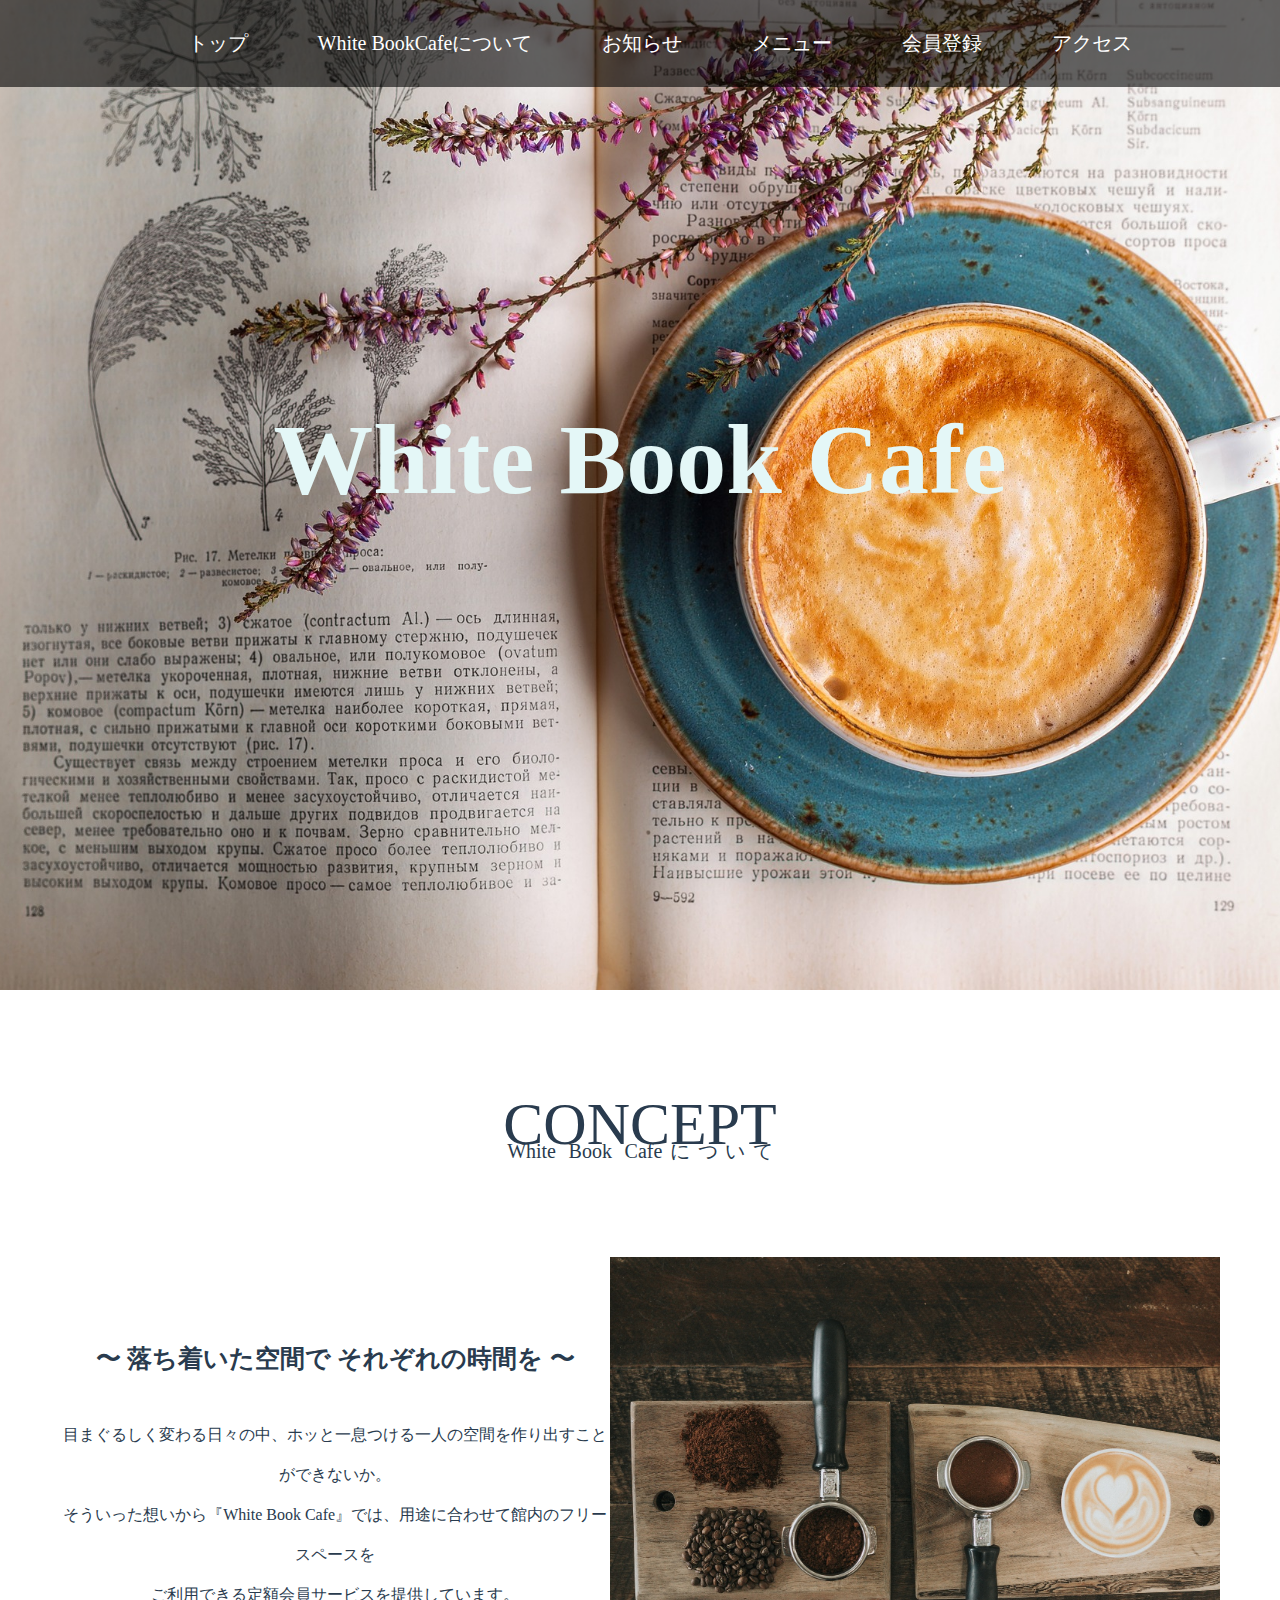
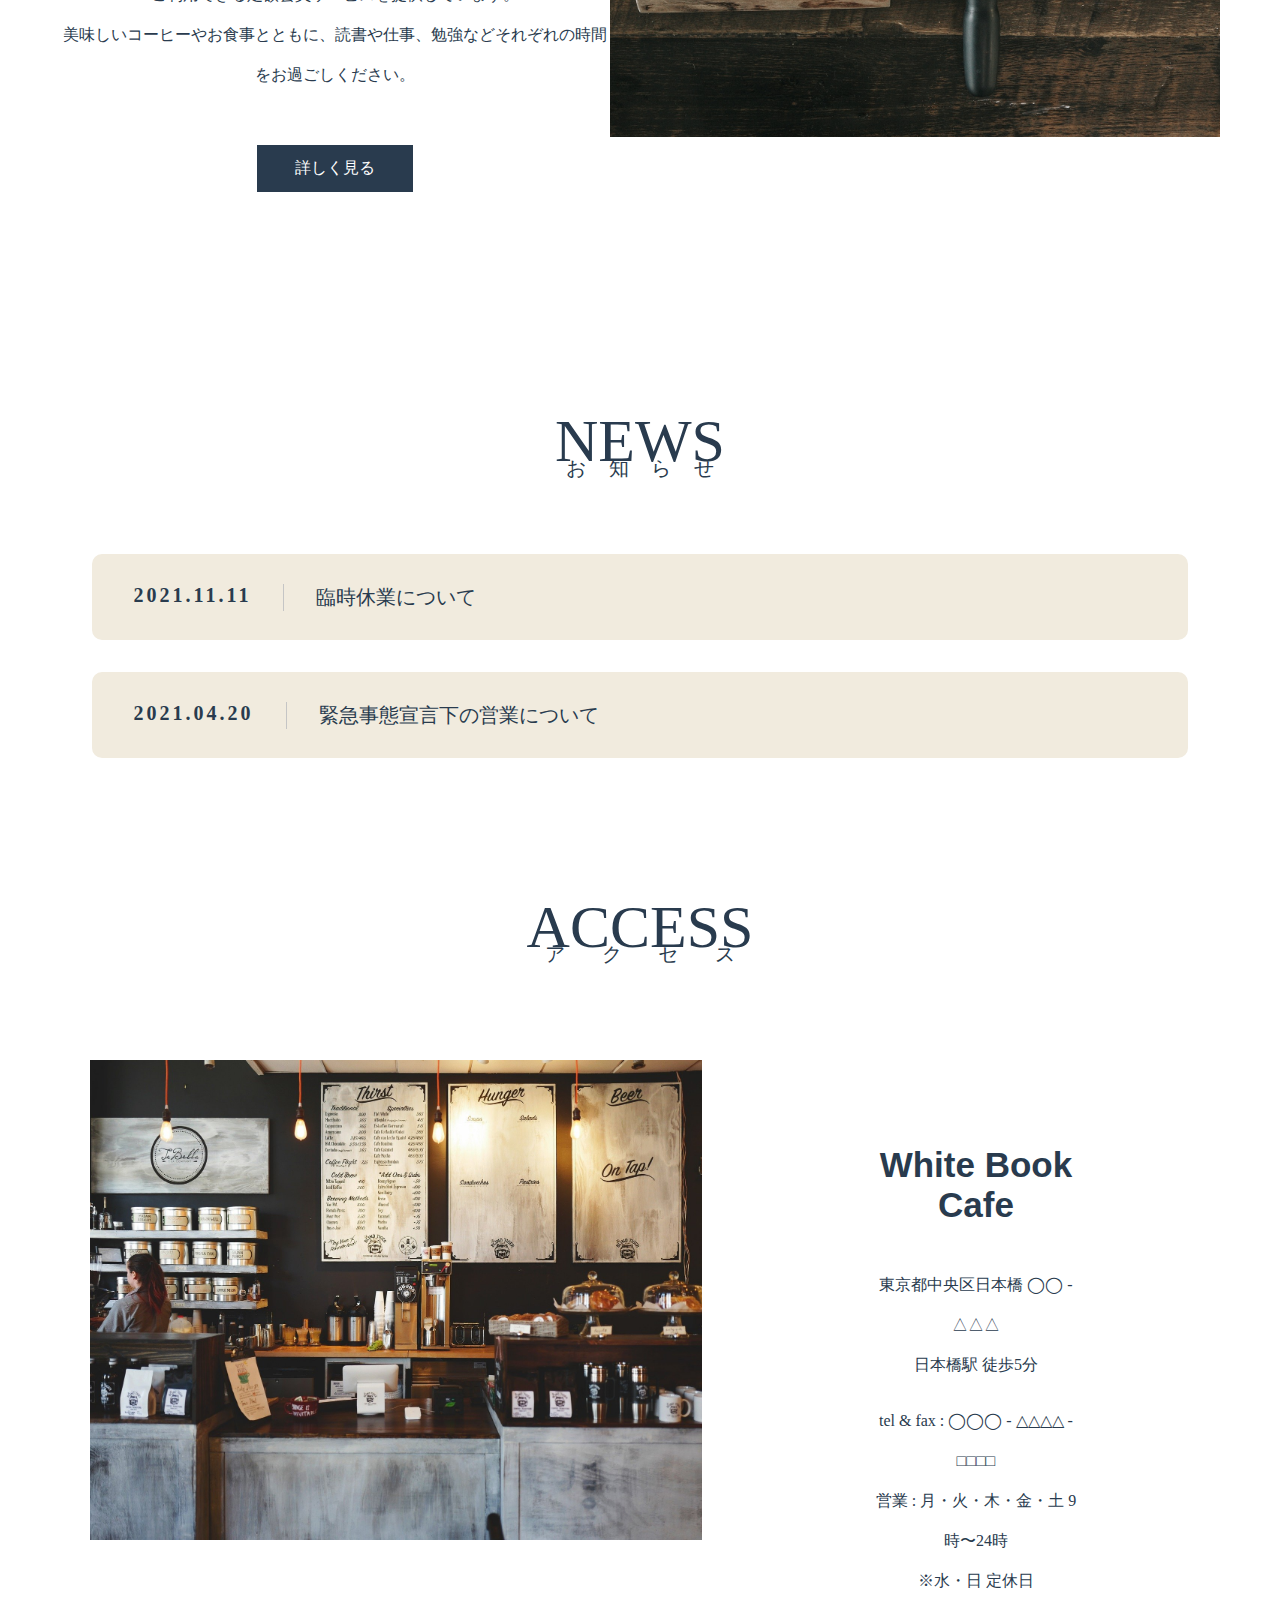
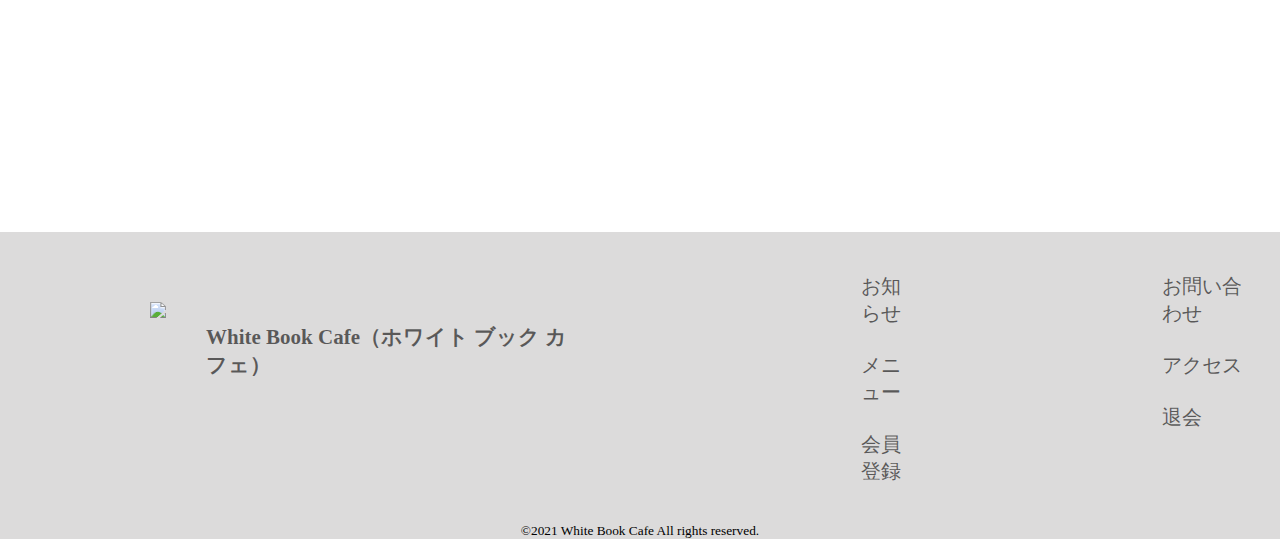
==== index.html @ 598bec5f "Update index.html" ====
<!DOCTYPE html>
<html>
  <head>
    <meta charset="UTF-8">
    <title>White BookCafe</title>
    <link href="css/index.css" rel="stylesheet">
  </head>

  <body>
    <!-- ヘッダー -->
    <header class="siteHeader">
      <div class="normal">
        <nav>
          <ul class="global-nav">
            <li><a href="index.html">トップ</a></li>
            <li><a href= #about>White BookCafeについて</a></li>
            <li><a href= #news>お知らせ</a></li>
            <li><a href="menu.html">メニュー</a></li>
            <li><a href="member1.php">会員登録</a></li>
            <li><a href= #access1>アクセス</a></li>        
          </ul>
        </nav>
      </div>
      <div class="drawer">
        <input type="checkbox" name="navToggle" id="navToggle" class="nav-toggle">
          <label for="navToggle" class="btn-burger">
            <span class="icon"></span>
          </label>
        <nav class="nav">
          <ul class="nav-list">
            <li><a href="index.html">トップ</a></li>
            <li><a href= #about>White BookCafeについて</a></li>
            <li><a href= #news>お知らせ</a></li>
            <li><a href="menu.html">メニュー</a></li>
            <li><a href="member1.php">会員登録</a></li>
            <li><a href= #access2>アクセス</a></li>
            <li><a href="#">退会</a></li>
          </ul>
        </nav>
      </div>
      <div class="siteHeader-content">
        <h1>White Book Cafe</h1>
      </div>
    </header>
    
    <!-- メイン -->
    <main>
      <!--コンセプト-->
      <div class="concept">
        <div class="concept-header">
          <h2 id="about">
            <ruby>CONCEPT<rt>White Book Cafeについて</rt></ruby>
          </h2>
        </div>
        <div class="concept-about">
          <div class="concept-body">
            <h3>〜 落ち着いた空間で それぞれの時間を 〜</h3>
            <p>
              目まぐるしく変わる日々の中、ホッと一息つける一人の空間を作り出すことができないか。<br>
              そういった想いから『White Book Cafe』では、用途に合わせて館内のフリースペースを<br>
              ご利用できる定額会員サービスを提供しています。<br>
              美味しいコーヒーやお食事とともに、読書や仕事、勉強などそれぞれの時間をお過ごしください。<br>
            </p>
            <a href="concept/concept_sub.html" class="sub">詳しく見る</a> 
          </div>
          <div class="concept-image"></div>
        </div>
      </div>

      <!--お知らせ-->
      <div class="notice">
        <div class="notice-header">
          <h2 id="news">
            <ruby>NEWS<rt>お知らせ</rt></ruby>
          </h2>
          <form action="news.php" method="post"></form>
        </div>
        <div class="notice-news">
          <ul class="notice-body">
            <li>
              <a href="news2.html" class="top-news-text">
                <span class="top-news-time">2021.11.11</span>
                <p class="top-news-title">臨時休業について</p>
              </a>
            </li>
            <li>
              <a href="news1.html" class="top-news-text">
                <span class="top-news-time">2021.04.20</span>
                <p class="top-news-title">緊急事態宣言下の営業について</p>
              </a>
            </li>
          </ul>
          <div class="notice-image"></div>
        </div>
      </div>

      <!--アクセス-->
      <!--1130以上-->
      <div class="big">
        <div class="shop">
          <div class="shop-header">
            <h2 id="access1">
              <ruby>ACCESS<rt>アクセス</rt></ruby>
            </h2>
          </div>
          <div class="shop-access">
            <div class="shop-image"></div>
            <div class="shop-body">
              <h3 class="shop-name">White Book Cafe</h3>
              <p class="company-address">東京都中央区日本橋 ◯◯ - △△△<br class="sp">日本橋駅 徒歩5分</p>
              <p class="company-hours">tel & fax : ◯◯◯ - △△△△ - □□□□<br>営業 : 月・火・木・金・土 9時〜24時<br>※水・日 定休日</p>
            </div>
          </div>
        </div>
      </div>
      <!-- 1130未満 -->
      <div class="small">
        <div class="shop">
          <div class="shop-header">
            <h2 id="access2">
              <ruby>ACCESS<rt>アクセス</rt></ruby>
            </h2>
          </div>
          <div class="shop-access">
            <div class="shop-body">
              <h3 class="shop-name">White Book Cafe</h3>
              <p class="company-address">東京都中央区日本橋 ◯◯ - △△△<br class="sp">日本橋駅 徒歩5分</p>
              <p class="company-hours">tel & fax : ◯◯◯ - △△△△ - □□□□<br>営業 : 月・火・木・金・土 9時〜24時<br>※水・日 定休日</p>
            </div>
            <div class="shop-image"></div>
          </div>
        </div>
      </div>
    </main>

    <!-- フッター -->
    <footer>
      <div class="footer-menu">
        <div class="left">
          <div class="inner">
            <a href="index.html"><img class="top" src="image/icon.png"></a>
            <div class="Company">
              <p class="Company-name">White Book Cafe（ホワイト ブック カフェ）</p>
            </div>
          </div>
        </div>
        <nav>
          <div class="right">
            <!-- 1130以上 -->
            <div class="wide">
              <div class="menu">
                <ul class="menu-left">
                  <li><a href="#news">お知らせ</a></li>
                  <li><a href="menu.html">メニュー</a></li>
                  <li><a href="member1.php">会員登録</a></li>
                </ul>
                <ul class="menu-right">
                  <li><a href="call.html">お問い合わせ</a></li>
                  <li><a href="#access1">アクセス</a></li>
                  <li><a href="#">退会</a></li>
                </ul>
              </div>
            </div>
            <!-- 1130未満 -->
            <div class="narrow">
              <div class="menu">
                <ul class="menu-left">
                  <li><a href="#news">お知らせ</a></li>
                  <li><a href="menu.html">メニュー</a></li>
                  <li><a href="member1.php">会員登録</a></li>
                </ul>
                <ul class="menu-right">
                  <li><a href="call.html">お問い合わせ</a></li>
                  <li><a href="#access2">アクセス</a></li>
                  <li><a href="#">退会</a></li>
                </ul>
              </div>
            </div>

          </div>
        </nav>
      </div>
            <small>©2021 White Book Cafe All rights reserved.</small>
    </footer>

  </body>
</html>
---- css/index.css ----
@charset "UTF-8";

body{
  margin: 0; /*画面いっぱい広げる*/
}
.siteHeader{
  background-image: url(../image/background_home2.jpg);
  background-position: center top;
  background-size: cover; 
  background-repeat: no-repeat;
  width: 100%;
  height: 110vh;
  position: relative;
  margin-bottom: 8vh;
}

/* ヘッダー */
/* ヘッダー1130以上 */
@media screen and (min-width: 1130px) {
  .normal{
    display: flex;
    margin: 0 auto;
    width:100%;
    align-items: center; /* 上下中央に揃える */
    justify-content: center;
    background-color:rgba(0, 0, 0, .6);
    /* rgb(255, 255, 255, 0.5);*/
  }
  .global-nav{
    list-style: none;
    display: flex;
    margin: 30px auto 30px auto;
  }
  .global-nav a {
    text-decoration: none;
    color: #fff;
  }
  .global-nav li{
    font-size: 20px;
    margin-left: 35px;
    margin-right: 35px;
    color: #fff
  }
  /* ハンバーガーメニューを非表示 */
  .drawer{
    display: none;
  }
  /* White Book Cafe の文字 */
  .siteHeader-content{
    text-align: center;
    font-size: 50px;
    color: rgb(228, 247, 247);
    font-family: Times;
  }
  .siteHeader-content h1{
    margin: 35vh auto;
  }
}

/* ヘッダー1130未満 */
@media screen and (max-width: 1130px) {
  /*normal非表示*/
  .normal{
    display: none;
  }
  /* ハンバーガーメニューを表示 */
  .drawer{
    display: block;
    background-color: rgba(0, 0, 0, .6);
    position: relative;
    cursor: pointer;
    margin: 0 0 0 auto;
    height: 60px;
    width: 60px;
  }
  /* ハンバーガーアイコン */
  .btn-burger {
    cursor: pointer;
    display: block;
    width: 56px;
    height: 60px;
    position: absolute;
    top: 3px;
    right: 4px;
  }
  /* ハンバーガーアイコンを作る三本線 */
  .icon, .icon:before, .icon:after {
    position: absolute;
    top: 0;
    right: 0;
    left: 0;
    bottom: 0;
    height: 2px; /* 線の太さ */
    width: 35px; /* 線の長さ */
    background-color: #fff;
    border-radius: 2px;
    display: block;
    content: '';
    cursor: pointer;
    margin: auto;
  }
  /* 三本線の間隔 */
  .icon:before {
    top: 20px;
  }
  .icon:after {
    top: -20px;
  }
  /* チェックボックス非表示 */
  .nav-toggle {
    display: none;
  }
  /* アイコンをクリックしたら */
  .nav-toggle:checked ~ .btn-burger .icon {
    background: transparent;
  }
  .nav-toggle:checked ~ .btn-burger .icon:before {
    transform: rotate(-45deg);
    top: 0;
  }
  .nav-toggle:checked ~ .btn-burger .icon:after {
    transform: rotate(45deg);
    top: 0;
  }
  .icon,
  .icon:before,
  .icon:after {
    transition: all .8s;
  }
  /* 表示されるメニューの中身 */
  .nav {
    background-color: rgba(0, 0, 0, .6);
    width: 260px;
    top: 60px;
    right: 0;
    position: absolute; 
  }
  .nav-list a {
    display: block;
    text-decoration: none;
    color: #fff;
    text-align: left;
    margin-top: 20px;
  }
  .nav-list {
    list-style: none;
    display: none;
    margin: 0;
    padding-left: 20px;
    margin: auto;
    width: 260px;
    height: 465px;
    margin-right: 0;
  }
  .nav-list li {
    margin: 0;
    padding: 10px;
  }
  .nav-toggle:checked ~ .nav .nav-list {
    display: block;
  }
  /* White Book Cafe の文字 */
  .siteHeader-content{
    text-align: center;
    font-size: 35px;
    color: rgb(228, 247, 247);
    font-family: Times;
  }
  .siteHeader-content h1{
    margin: 30vh auto;
  }
}


/* メイン */
main{
  margin-top: 100px;
}
/* --1130以上-- */
/* コンセプト 1130~ */
@media screen and (min-width: 1130px) {
  .concept{
    margin-left: 60px;
    margin-right: 60px;
    margin-bottom: 15vh;
  }
  .concept .concept-header{
    margin-bottom: 60px;
  }
  .concept .concept-header h2{
    font-size: 60px;
    color: #293B4E;
    text-align: center;
    margin-bottom: 30px;
    font-family: Impact;
    font-weight: 400;
    font-style: normal;
  }
  .concept .concept-header ruby{
    ruby-position: under;
  }
  .concept .concept-header rt {
    position: relative;
    bottom: 15px;
    transform: translateY(15px);
    font-family: "ヒラギノ角ゴ ProN W3";
    font-size: 20px;
  }
  .concept .concept-about{
    margin-top: 30px;
    margin-left: auto;
    margin-right: auto;
    display: flex;
  }
  .concept .concept-about .concept-body{
    margin-top: 80px;
    margin-bottom: 80px;
  }
  .concept .concept-about .concept-body h3{
    font-size: 25px;
    color: #293B4E;
    text-align: center;
    margin-bottom: 40px;
  }
  .concept .concept-about .concept-body p{
    color: #293B4E;
    line-height: 40px;
    text-align: center;
  }
  /*通常時*/
  .concept .concept-about .concept-body .sub{
    display: block;
    width: 150px;
    font-size: 16px;
    color: #FFF;
    text-align: center;
    text-decoration: none;
    border: 3px solid #293B4E;
    background-color: #293B4E;
    padding: 10px 0;
    margin: 50px auto 0;
    transition: background-color 0.5s ease 0s; /*アニメーション*/
  }
  /*マウスオーバー時*/
  .concept .concept-about .concept-body .sub:hover{
  background-color: transparent;
  color: #293B4E;
  }
  .concept .concept-image{
    background-image: url(../image/about.jpg);
    background-repeat: no-repeat;
    background-position: center center;
    background-size: cover;
    width: 780px;
    height: 480px;
    padding-top: 0;
    margin-top: 20px;
    margin-left: auto;
    margin-right: auto;
  }

  /* お知らせ 1130~ */
  .notice{
    margin-left: 60px;
    margin-right: 60px;
    margin-bottom: 15vh;
    flex-direction: column;
  }
  .notice .notice-header{
    margin-bottom: 60px;
  }
  .notice .notice-header h2{
    font-size: 60px;
    color: #293B4E;
    text-align: center;
    margin-bottom: 30px;
    font-family: Impact;
    font-weight: 400;
    font-style: normal;
  }
  .notice .notice-header ruby{
    ruby-position: under;
  }
  .notice .notice-header rt {
    position: relative;
    bottom: 15px;
    transform: translateY(15px);
    font-family: "ヒラギノ角ゴ ProN W3";
    font-size: 20px;
  }
  .notice .notice-news{
    margin-top: 30px;
    margin-left: auto;
    margin-right: auto;
    display: block;
  }
  .notice .notice-news ul{
    list-style-type: none;
    margin: 0;
    padding: 0;
    border: 0;
    font: inherit;
    /*vertical-align: baseline; /*指定した要素のベースラインを親要素のベースラインと揃える*/
    display: block;
  }
  .notice .notice-news .notice-body li{
    background-color: rgb(241, 235, 222);
    border-radius: 10px;
    margin: 2rem;
    padding: 0.6rem;
    transition: .5s;
  }
  .notice .notice-news .notice-body .top-news-text{
    display: flex;
    color: #293B4E;
    font-size: 20px;
    text-decoration: none;
  }
  .notice .notice-news .notice-body .top-news-text .top-news-time{
    color: #293B4E;
    display: inline-block;
    margin: 0 2rem; /*上下0,左右2*/
    font-weight: bold;
    /*vertical-align: middle; /*テキストや画像の縦方向の揃え位置を指定する*/
    letter-spacing: 3px; /*字の間調節*/
    margin-top: 20px;
  }
  .notice .notice-news .notice-body .top-news-text .top-news-title{
    color: #293B4E;
    display: inline-block;
    vertical-align: middle; /*テキストや画像の縦方向の揃え位置を指定する*/
    width: 100%;
    overflow: hidden;
    text-overflow: ellipsis;
    white-space: nowrap;
    padding: 0 2rem;
    border-left: 1px solid rgb(197, 197, 197);
  }
  
  /* ショップ 1130~ */
  .big .shop{
    margin-left: 60px;
    margin-right: 60px;
    flex-direction: column;
  }
  .big .shop .shop-header{
    margin-bottom: 60px;
  }
  .big .shop .shop-header h2{
    font-size: 60px;
    color: #293B4E;
    text-align: center;
    margin-bottom: 30px;
    font-family: Impact;
    font-weight: 400;
    font-style: normal;
  }
  .big .shop .shop-header ruby{
    ruby-position: under;
  }
  .big .shop .shop-header rt {
    position: relative;
    bottom: 15px;
    transform: translateY(15px);
    font-family: "ヒラギノ角ゴ ProN W3";
    font-size: 20px;
  }
  .big .shop .shop-access{
    margin-top: 30px;
    margin-left: auto;
    margin-right: auto;
    display: flex;
  }
  .big .shop .shop-access .shop-image{
    background-image: url(../image/access.jpg);
    background-repeat: no-repeat;
    background-position: center center;
    background-size: cover;
    width: 780px;
    height: 480px;
    padding-top: 0;
    margin-top: 20px;
    margin-left: 30px;
    margin-right: 30px;
  }
  .big .shop .shop-access .shop-body{
    margin-top: 70px;
    margin-bottom: 80px;
    margin-left: 15vh;
    margin-right: 15vh;
  }
  .big .shop .shop-access .shop-body h3{
    font-size: 35px;
    color: #293B4E;
    text-align: center;
    margin-bottom: 40px;
    font-family: bebas-neue, sans-serif;
  }
  .big .shop .shop-access .shop-body p{
    color: #293B4E;
    line-height: 40px;
    text-align: center;
  }
  .small{
    display: none;
  }
}


/* --1130未満--* /
/* コンセプト ~1130 */
@media screen and (max-width: 1130px) {
  .concept{
    display: block;
    margin-bottom: 15vh;
  }
  .concept .concept-header{
    margin-bottom: 80px;
  }
  .concept .concept-header h2{
    font-size: 60px;
    color: #293B4E;
    text-align: center;
    margin-bottom: 50px;
    font-family: Impact;
    font-weight: 400;
    font-style: normal;
  }
  .concept .concept-header ruby{
    ruby-position: under;
  }
  .concept .concept-header rt {
    position: relative;
    bottom: 15px;
    transform: translateY(15px);
    font-family: "ヒラギノ角ゴ ProN W3";
    font-size: 20px;
  }
  .concept .concept-about{
    margin-left: auto;
    margin-right: auto;
  }
  .concept .concept-about .concept-body{
    margin-bottom: 30px;
  }
  .concept .concept-about .concept-body h3{
    font-size: 25px;
    color: #293B4E;
    text-align: center;
    margin-bottom: 20px;
  }
  .concept .concept-about .concept-body p{
    color: #293B4E;
    line-height: 40px;
    text-align: center;
  }
  /*通常時*/
  .concept .concept-about .concept-body .sub{
    display: block;
    width: 150px;
    font-size: 16px;
    color: #FFF;
    text-align: center;
    text-decoration: none;
    border: 3px solid #293B4E;
    background-color: #293B4E;
    padding: 10px 0;
    margin: 50px auto 50px auto;
    transition: background-color 0.5s ease 0s; /*アニメーション*/
  }
  /*マウスオーバー時*/
  .concept .concept-about .concept-body .sub:hover{
  background-color: transparent;
  color: #293B4E;
  }
  .concept .concept-image{
    background-image: url(../image/about.jpg);
    background-repeat: no-repeat;
    background-position: center center;
    background-size: cover;
    width: 100%;
    height: 0;
    padding-top: 60.16%;
    margin-top: 20px;
    margin-left: auto;
    margin-right: auto;
  }

/* お知らせ ~1130 */
.notice{
  margin-left: 60px;
  margin-right: 60px;
  margin-bottom: 15vh;
  flex-direction: column;
  
}
.notice .notice-header{
  margin-bottom: 60px;
}
.notice .notice-header h2{
  font-size: 60px;
  color: #293B4E;
  text-align: center;
  margin-bottom: 30px;
  font-family: Impact;
  font-weight: 400;
  font-style: normal;
}
.notice .notice-header ruby{
  ruby-position: under;
}
.notice .notice-header rt {
  position: relative;
  bottom: 15px;
  transform: translateY(15px);
  font-family: "ヒラギノ角ゴ ProN W3";
  font-size: 20px;
}
.notice .notice-news{
  margin-top: 30px;
  margin-left: auto;
  margin-right: auto;
  display: block;
}
.notice .notice-news ul{
  list-style-type: none;
  margin: 0;
  padding: 0;
  border: 0;
  font: inherit;
  /*vertical-align: baseline; /*指定した要素のベースラインを親要素のベースラインと揃える*/
  display: block;
}
.notice .notice-news .notice-body li{
  background-color: rgb(241, 235, 222);
  border-radius: 10px;
  margin: 2rem;
  padding: 0.6rem;
  transition: .5s;
}
.notice .notice-news .notice-body .top-news-text{
  display: flex;
  color: #293B4E;
  font-size: 18px;
  text-decoration: none;
}
.notice .notice-news .notice-body .top-news-text .top-news-time{
  color: #293B4E;
  display: inline-block;
  margin: 0 2rem; /*上下0,左右2*/
  font-weight: bold;
  /*vertical-align: middle; /*テキストや画像の縦方向の揃え位置を指定する*/
  letter-spacing: 3px; /*字の間調節*/
  margin-top: 18px;
}
.notice .notice-news .notice-body .top-news-text .top-news-title{
  color: #293B4E;
  display: inline-block;
  vertical-align: middle; /*テキストや画像の縦方向の揃え位置を指定する*/
  width: 100%;
  overflow: hidden;
  text-overflow: ellipsis;
  white-space: nowrap;
  padding: 0 2rem;
  border-left: 1px solid rgb(197, 197, 197);
}

/* ショップ ~1130 */
  .big{
    display: none;
  }
  .small .shop{
    display: block;
  }
  .small .shop .shop-header{
    margin-bottom: 80px;
  }
  .small .shop .shop-header h2{
    font-size: 60px;
    color: #293B4E;
    text-align: center;
    margin-bottom: 50px;
    font-family: Impact;
    font-weight: 400;
    font-style: normal;
    text-align: center;
  }
  .small .shop .shop-header ruby{
    ruby-position: under;
  }
  .small .shop .shop-header rt {
    position: relative;
    bottom: 15px;
    transform: translateY(15px);
    font-family: "ヒラギノ角ゴ ProN W3";
    font-size: 20px;
  }
  .small .shop.shop-access{
    margin-left: auto;
    margin-right: auto;
  }
  .small .shop .shop-access .shop-body{
    margin-bottom: 30px;
    text-align: center;
  }
  .small .shop .shop-access .shop-body h3{
    font-size: 30px;
    font-weight: bold;
    color: #293B4E;
    text-align: center;
    margin-bottom: 20px;
  }
  .small .shop .shop-access .shop-body p{
    color: #293B4E;
    line-height: 40px;
    text-align: center;
  }
  .small .shop .shop-access .shop-image{
    background-image: url(../image/access.jpg);
    background-repeat: no-repeat;
    background-position: center center;
    background-size: cover;
    width: 100%;
    height: 0;
    padding-top: 60.16%;
    margin-top: 20px;
    margin-left: auto;
    margin-right: auto;
  }
}


/* フッター */
/* フッター1130以上 */
@media screen and (min-width: 1130px) {
  footer{
    margin-bottom: auto;
    margin-right: auto;
    margin-left: auto;
    margin-top: 15vh;
    background-color: rgba(185, 183, 183, 0.5);
    text-align: center;
  }
  .footer-menu{
    display: flex;
    text-align: left;
  }
  .left{
    margin: 50px 0;
  }
  .top{
    list-style: none;
    width: 80px;
    margin-top: 20px;
    margin-right: 20px;
    margin-bottom: 20px;
    margin-left: 150px;
  }
  .inner{
    display: flex;
  }
  .Company {
    list-style: none;
    margin: 20px 60px 10px 20px;
    font-size: 10x;
  }
  .Company-name{
    font-weight:bold;
    color: rgba(0, 0, 0, .6);
    font-size: 21px;
  }
  .right{
    margin: auto;
  }
  .narrow{
    display: none;
  }
  .menu{
    display: flex;
  }
  .menu-left li {
    list-style: none;
    font-size: 20px;
    margin: 25px 25px 20px 180px;
  }
  .menu-left a{
    text-decoration: none;
    color: rgba(0, 0, 0, .6);
  }
  .menu-right li {
    list-style: none;
    font-size: 20px;
    margin: 25px 25px 20px 180px;
  }
  .menu-right a{
    text-decoration: none;
    color: rgba(0, 0, 0, .6);
  }
}

/* フッター1130未満 */
@media screen and (max-width: 1130px) {
  footer{
    margin-bottom: auto;
    margin-right: auto;
    margin-left: auto;
    margin-top: 120px;
    background-color: rgba(185, 183, 183, 0.5);
    text-align: center;
  }
  .footer-menu{
    display: block;
  }
  .left{
    align-items: center;
  }
  .top{
    list-style: none;
    width: 80px;
    margin-top: 20px;
    margin-right: 20px;
    margin-bottom: 0;
    margin-left: 0;
  }
  .inner{
    display: flex;
    justify-content: center;
  }
  .Company {
    list-style: none;
    font-size: 10x;
    margin-top: 20px;
    margin-right: 20px;
    margin-bottom: 10px;
    margin-left: 0;
  }
  .Company-name{
    font-weight:bold;
    color: rgba(0, 0, 0, .6);
    font-size: 20px;
  }
  .right{
    margin: auto;
    text-align: center;
  }
  .wide{
    display: none;
  }
  .menu{
    display: flex;
    justify-content: center;
  }
  .menu-left li {
    list-style: none;
    font-size: 18px;
    margin-top: 20px;
    margin-right: 30px;
    margin-bottom: 10px;
    margin-left: 30px;
  }
  .menu-left a{
    text-decoration: none;
    color: rgba(0, 0, 0, .6);
  }
  .menu-right li {
    list-style: none;
    font-size: 18px;
    margin-top: 20px;
    margin-right: 30px;
    margin-bottom: 10px;
    margin-left: 30px;
  }
  .menu-right a{
    text-decoration: none;
    color: rgba(0, 0, 0, .6);
  }
}
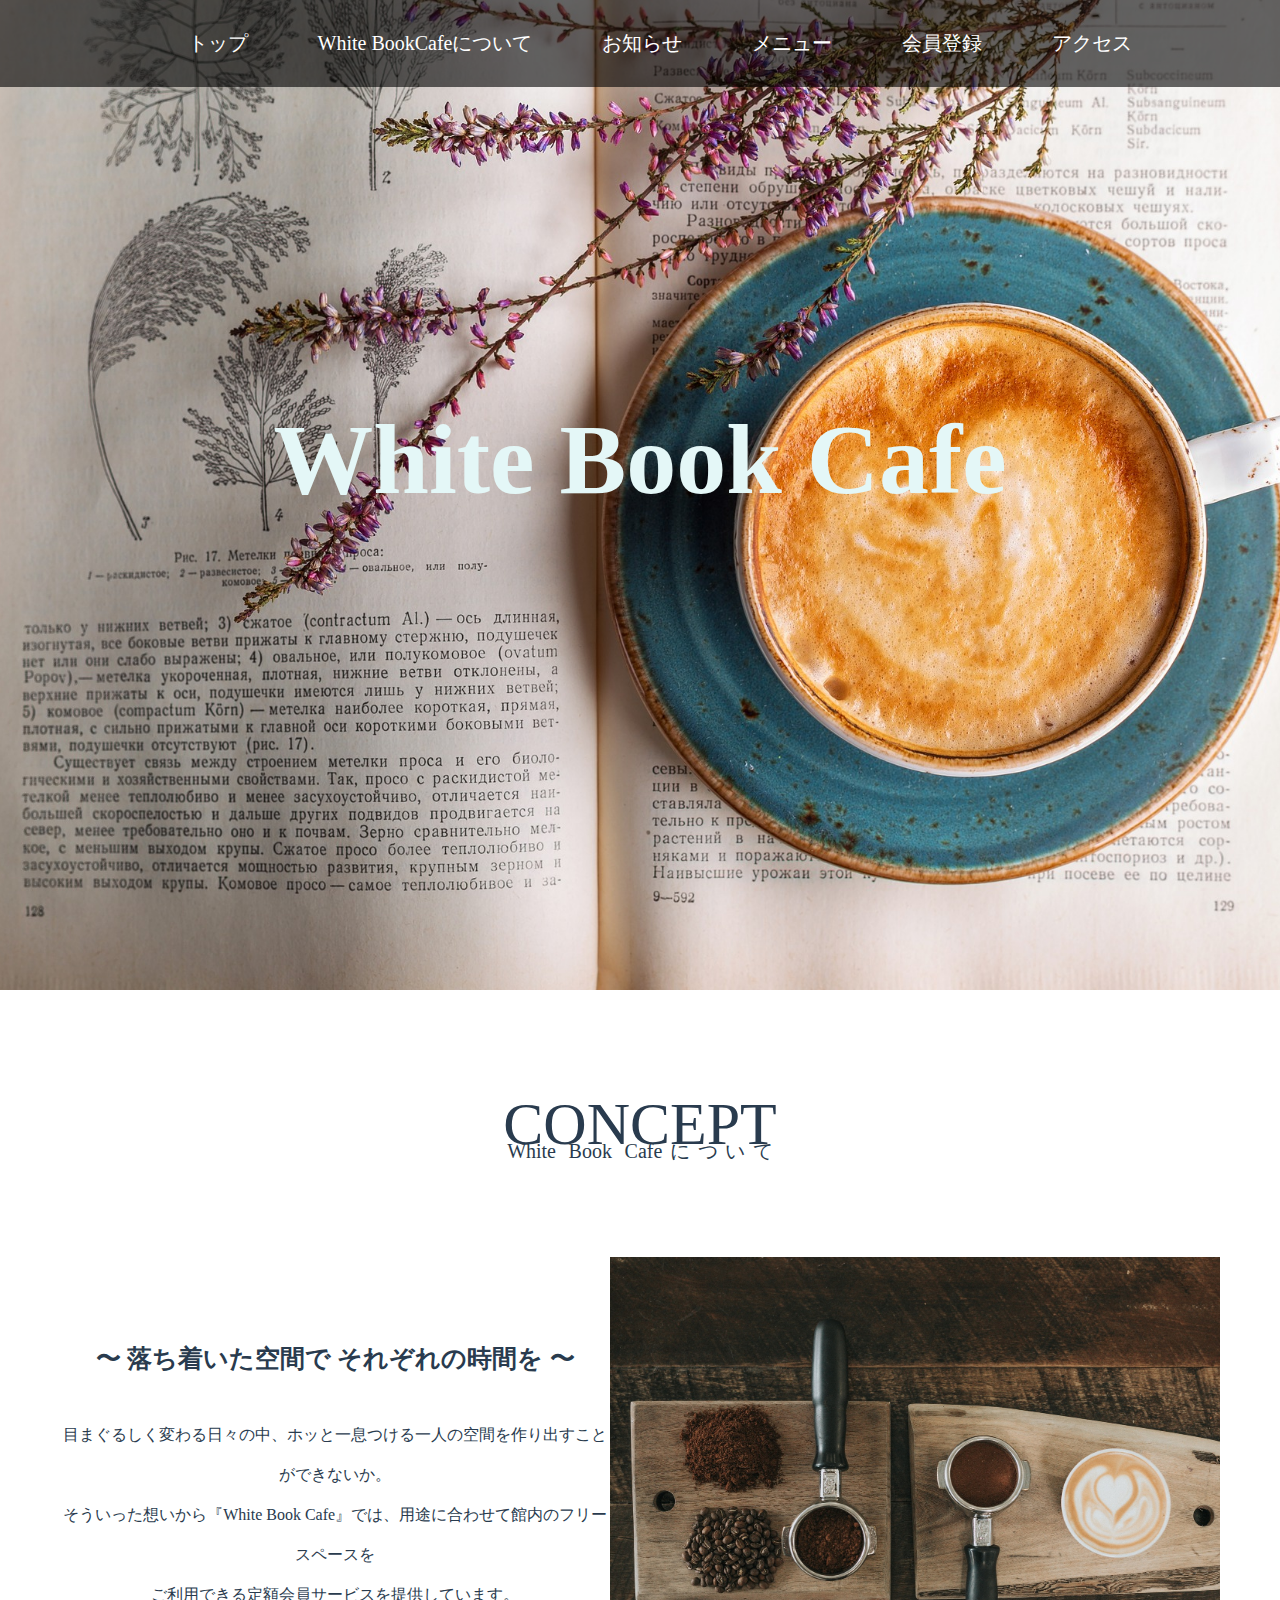
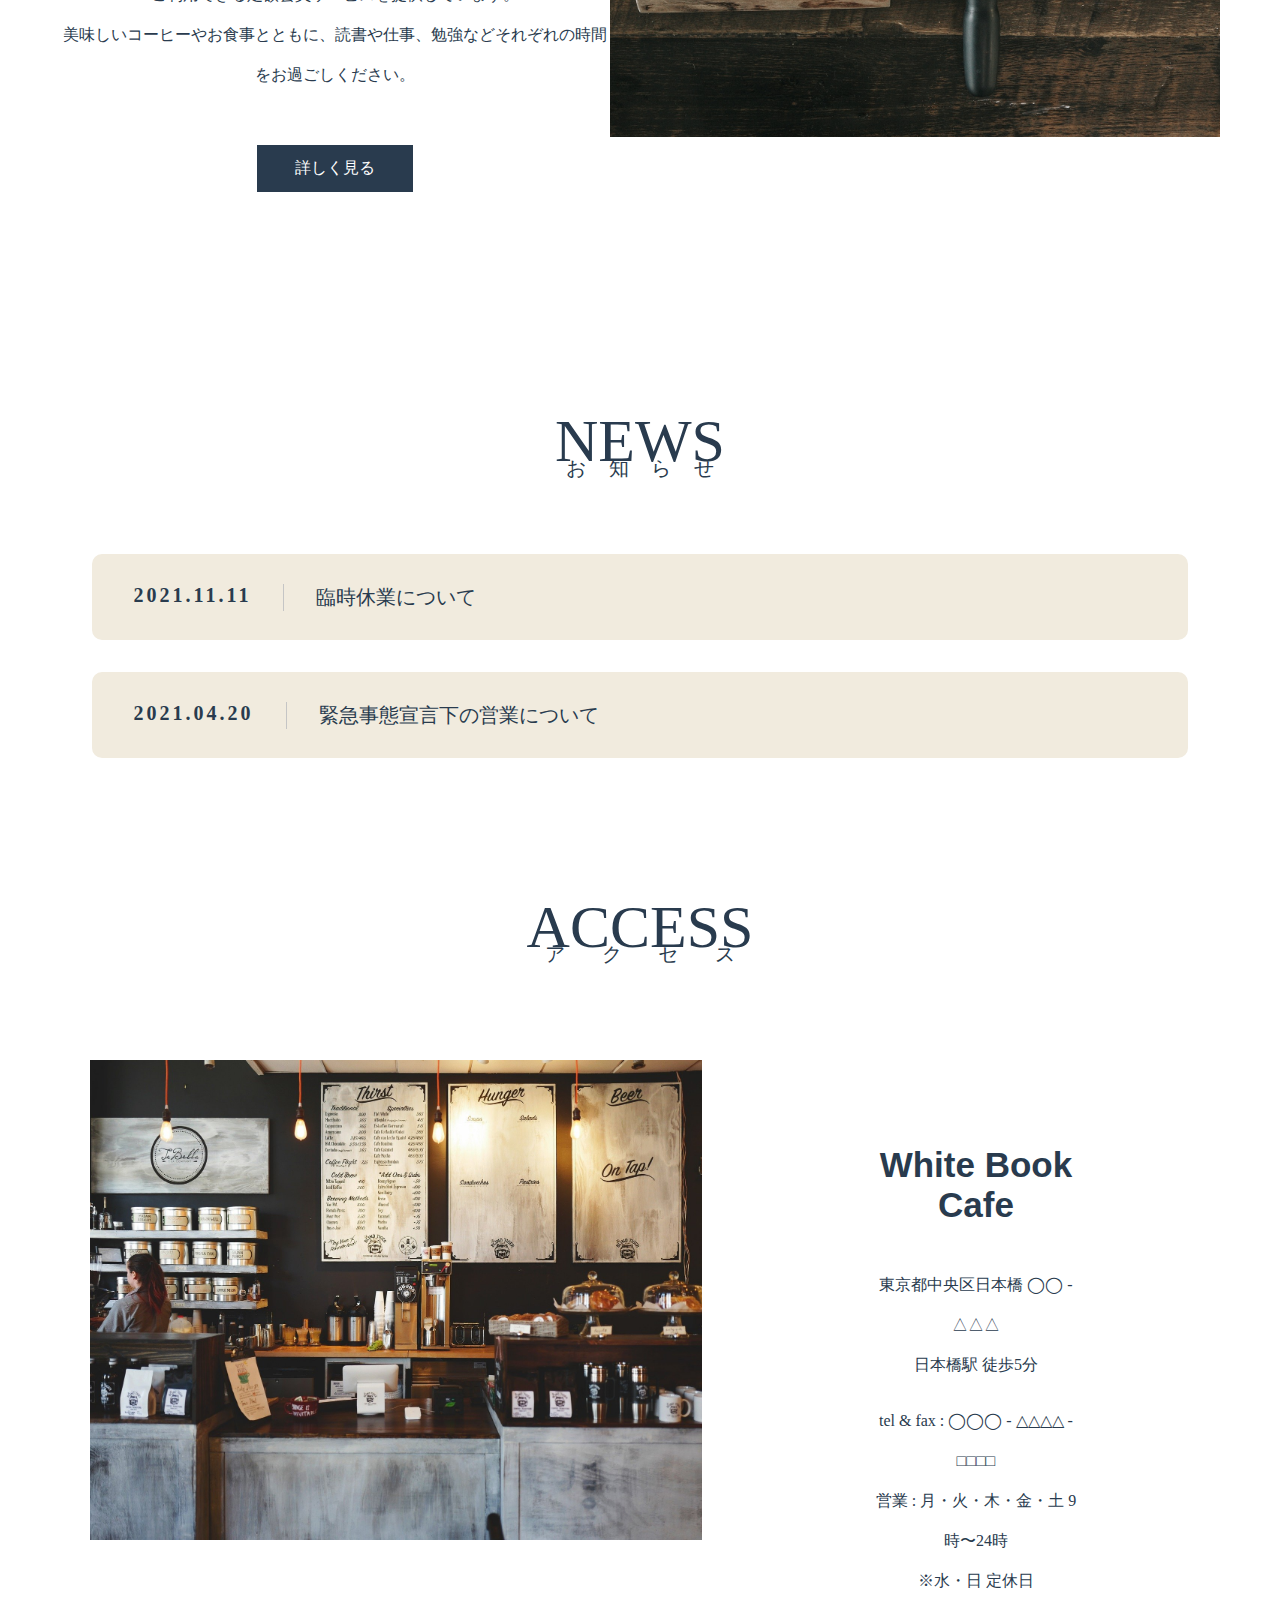
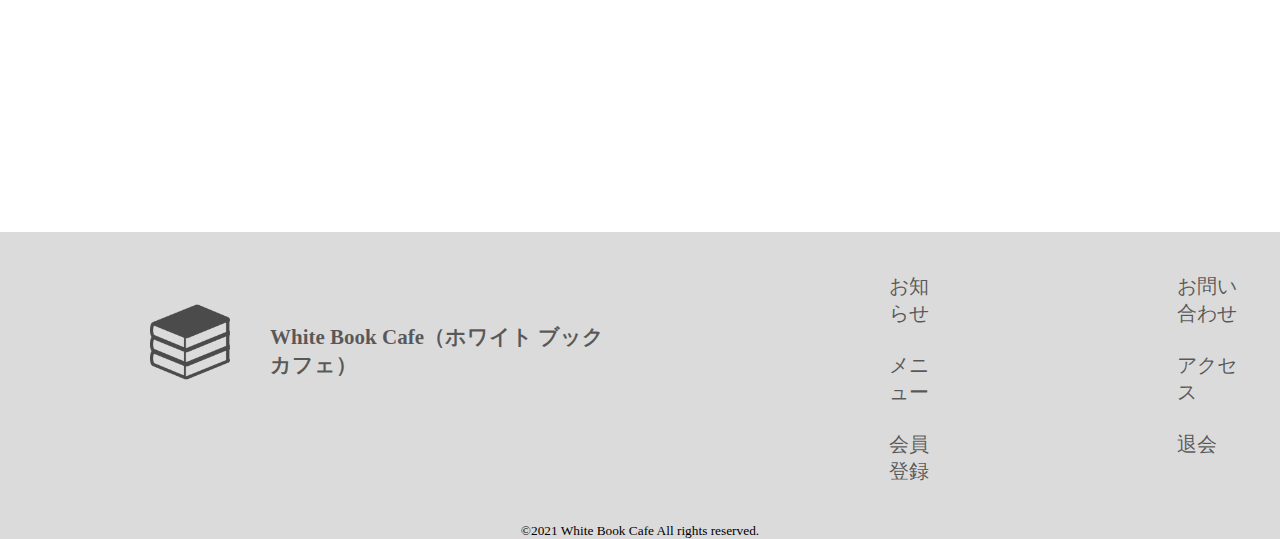
==== commit 87363b57: "Create index.html" ====
--- a/index.html
+++ b/index.html
@@ -3,7 +3,7 @@
   <head>
     <meta charset="UTF-8">
     <title>White BookCafe</title>
-    <link href="css/index.css" rel="stylesheet">
+    <link href="public/css/index.css" rel="stylesheet">
   </head>
 
   <body>
@@ -15,8 +15,8 @@
             <li><a href="index.html">トップ</a></li>
             <li><a href= #about>White BookCafeについて</a></li>
             <li><a href= #news>お知らせ</a></li>
-            <li><a href="menu.html">メニュー</a></li>
-            <li><a href="member1.php">会員登録</a></li>
+            <li><a href="public/menu.html">メニュー</a></li>
+            <li><a href="public/member1.php">会員登録</a></li>
             <li><a href= #access1>アクセス</a></li>        
           </ul>
         </nav>
@@ -31,8 +31,8 @@
             <li><a href="index.html">トップ</a></li>
             <li><a href= #about>White BookCafeについて</a></li>
             <li><a href= #news>お知らせ</a></li>
-            <li><a href="menu.html">メニュー</a></li>
-            <li><a href="member1.php">会員登録</a></li>
+            <li><a href="public/menu.html">メニュー</a></li>
+            <li><a href="public/member1.php">会員登録</a></li>
             <li><a href= #access2>アクセス</a></li>
             <li><a href="#">退会</a></li>
           </ul>
@@ -61,7 +61,7 @@
               ご利用できる定額会員サービスを提供しています。<br>
               美味しいコーヒーやお食事とともに、読書や仕事、勉強などそれぞれの時間をお過ごしください。<br>
             </p>
-            <a href="concept/concept_sub.html" class="sub">詳しく見る</a> 
+            <a href="public/concept_sub.html" class="sub">詳しく見る</a> 
           </div>
           <div class="concept-image"></div>
         </div>
@@ -78,13 +78,13 @@
         <div class="notice-news">
           <ul class="notice-body">
             <li>
-              <a href="news2.html" class="top-news-text">
+              <a href="public/news2.html" class="top-news-text">
                 <span class="top-news-time">2021.11.11</span>
                 <p class="top-news-title">臨時休業について</p>
               </a>
             </li>
             <li>
-              <a href="news1.html" class="top-news-text">
+              <a href="public/news1.html" class="top-news-text">
                 <span class="top-news-time">2021.04.20</span>
                 <p class="top-news-title">緊急事態宣言下の営業について</p>
               </a>
@@ -138,7 +138,7 @@
       <div class="footer-menu">
         <div class="left">
           <div class="inner">
-            <a href="index.html"><img class="top" src="image/icon.png"></a>
+            <a href="index.html"><img class="top" src="public/image/icon.png"></a>
             <div class="Company">
               <p class="Company-name">White Book Cafe（ホワイト ブック カフェ）</p>
             </div>
@@ -151,11 +151,11 @@
               <div class="menu">
                 <ul class="menu-left">
                   <li><a href="#news">お知らせ</a></li>
-                  <li><a href="menu.html">メニュー</a></li>
-                  <li><a href="member1.php">会員登録</a></li>
+                  <li><a href="public/menu.html">メニュー</a></li>
+                  <li><a href="public/member1.php">会員登録</a></li>
                 </ul>
                 <ul class="menu-right">
-                  <li><a href="call.html">お問い合わせ</a></li>
+                  <li><a href="public/call.html">お問い合わせ</a></li>
                   <li><a href="#access1">アクセス</a></li>
                   <li><a href="#">退会</a></li>
                 </ul>
@@ -166,11 +166,11 @@
               <div class="menu">
                 <ul class="menu-left">
                   <li><a href="#news">お知らせ</a></li>
-                  <li><a href="menu.html">メニュー</a></li>
-                  <li><a href="member1.php">会員登録</a></li>
+                  <li><a href="public/menu.html">メニュー</a></li>
+                  <li><a href="public/member1.php">会員登録</a></li>
                 </ul>
                 <ul class="menu-right">
-                  <li><a href="call.html">お問い合わせ</a></li>
+                  <li><a href="public/call.html">お問い合わせ</a></li>
                   <li><a href="#access2">アクセス</a></li>
                   <li><a href="#">退会</a></li>
                 </ul>
--- a/public/css/index.css
+++ b/public/css/index.css
@@ -0,0 +1,777 @@
+@charset "UTF-8";
+
+body{
+  margin: 0; /*画面いっぱい広げる*/
+}
+.siteHeader{
+  background-image: url(../image/background_home2.jpg);
+  background-position: center top;
+  background-size: cover; 
+  background-repeat: no-repeat;
+  width: 100%;
+  height: 110vh;
+  position: relative;
+  margin-bottom: 8vh;
+}
+
+/* ヘッダー */
+/* ヘッダー1130以上 */
+@media screen and (min-width: 1130px) {
+  .normal{
+    display: flex;
+    margin: 0 auto;
+    width:100%;
+    align-items: center; /* 上下中央に揃える */
+    justify-content: center;
+    background-color:rgba(0, 0, 0, .6);
+    /* rgb(255, 255, 255, 0.5);*/
+  }
+  .global-nav{
+    list-style: none;
+    display: flex;
+    margin: 30px auto 30px auto;
+  }
+  .global-nav a {
+    text-decoration: none;
+    color: #fff;
+  }
+  .global-nav li{
+    font-size: 20px;
+    margin-left: 35px;
+    margin-right: 35px;
+    color: #fff
+  }
+  /* ハンバーガーメニューを非表示 */
+  .drawer{
+    display: none;
+  }
+  /* White Book Cafe の文字 */
+  .siteHeader-content{
+    text-align: center;
+    font-size: 50px;
+    color: rgb(228, 247, 247);
+    font-family: Times;
+  }
+  .siteHeader-content h1{
+    margin: 35vh auto;
+  }
+}
+
+/* ヘッダー1130未満 */
+@media screen and (max-width: 1130px) {
+  /*normal非表示*/
+  .normal{
+    display: none;
+  }
+  /* ハンバーガーメニューを表示 */
+  .drawer{
+    display: block;
+    background-color: rgba(0, 0, 0, .6);
+    position: relative;
+    cursor: pointer;
+    margin: 0 0 0 auto;
+    height: 60px;
+    width: 60px;
+  }
+  /* ハンバーガーアイコン */
+  .btn-burger {
+    cursor: pointer;
+    display: block;
+    width: 56px;
+    height: 60px;
+    position: absolute;
+    top: 3px;
+    right: 4px;
+  }
+  /* ハンバーガーアイコンを作る三本線 */
+  .icon, .icon:before, .icon:after {
+    position: absolute;
+    top: 0;
+    right: 0;
+    left: 0;
+    bottom: 0;
+    height: 2px; /* 線の太さ */
+    width: 35px; /* 線の長さ */
+    background-color: #fff;
+    border-radius: 2px;
+    display: block;
+    content: '';
+    cursor: pointer;
+    margin: auto;
+  }
+  /* 三本線の間隔 */
+  .icon:before {
+    top: 20px;
+  }
+  .icon:after {
+    top: -20px;
+  }
+  /* チェックボックス非表示 */
+  .nav-toggle {
+    display: none;
+  }
+  /* アイコンをクリックしたら */
+  .nav-toggle:checked ~ .btn-burger .icon {
+    background: transparent;
+  }
+  .nav-toggle:checked ~ .btn-burger .icon:before {
+    transform: rotate(-45deg);
+    top: 0;
+  }
+  .nav-toggle:checked ~ .btn-burger .icon:after {
+    transform: rotate(45deg);
+    top: 0;
+  }
+  .icon,
+  .icon:before,
+  .icon:after {
+    transition: all .8s;
+  }
+  /* 表示されるメニューの中身 */
+  .nav {
+    background-color: rgba(0, 0, 0, .6);
+    width: 260px;
+    top: 60px;
+    right: 0;
+    position: absolute; 
+  }
+  .nav-list a {
+    display: block;
+    text-decoration: none;
+    color: #fff;
+    text-align: left;
+    margin-top: 20px;
+  }
+  .nav-list {
+    list-style: none;
+    display: none;
+    margin: 0;
+    padding-left: 20px;
+    margin: auto;
+    width: 260px;
+    height: 465px;
+    margin-right: 0;
+  }
+  .nav-list li {
+    margin: 0;
+    padding: 10px;
+  }
+  .nav-toggle:checked ~ .nav .nav-list {
+    display: block;
+  }
+  /* White Book Cafe の文字 */
+  .siteHeader-content{
+    text-align: center;
+    font-size: 35px;
+    color: rgb(228, 247, 247);
+    font-family: Times;
+  }
+  .siteHeader-content h1{
+    margin: 30vh auto;
+  }
+}
+
+
+/* メイン */
+main{
+  margin-top: 100px;
+}
+/* --1130以上-- */
+/* コンセプト 1130~ */
+@media screen and (min-width: 1130px) {
+  .concept{
+    margin-left: 60px;
+    margin-right: 60px;
+    margin-bottom: 15vh;
+  }
+  .concept .concept-header{
+    margin-bottom: 60px;
+  }
+  .concept .concept-header h2{
+    font-size: 60px;
+    color: #293B4E;
+    text-align: center;
+    margin-bottom: 30px;
+    font-family: Impact;
+    font-weight: 400;
+    font-style: normal;
+  }
+  .concept .concept-header ruby{
+    ruby-position: under;
+  }
+  .concept .concept-header rt {
+    position: relative;
+    bottom: 15px;
+    transform: translateY(15px);
+    font-family: "ヒラギノ角ゴ ProN W3";
+    font-size: 20px;
+  }
+  .concept .concept-about{
+    margin-top: 30px;
+    margin-left: auto;
+    margin-right: auto;
+    display: flex;
+  }
+  .concept .concept-about .concept-body{
+    margin-top: 80px;
+    margin-bottom: 80px;
+  }
+  .concept .concept-about .concept-body h3{
+    font-size: 25px;
+    color: #293B4E;
+    text-align: center;
+    margin-bottom: 40px;
+  }
+  .concept .concept-about .concept-body p{
+    color: #293B4E;
+    line-height: 40px;
+    text-align: center;
+  }
+  /*通常時*/
+  .concept .concept-about .concept-body .sub{
+    display: block;
+    width: 150px;
+    font-size: 16px;
+    color: #FFF;
+    text-align: center;
+    text-decoration: none;
+    border: 3px solid #293B4E;
+    background-color: #293B4E;
+    padding: 10px 0;
+    margin: 50px auto 0;
+    transition: background-color 0.5s ease 0s; /*アニメーション*/
+  }
+  /*マウスオーバー時*/
+  .concept .concept-about .concept-body .sub:hover{
+  background-color: transparent;
+  color: #293B4E;
+  }
+  .concept .concept-image{
+    background-image: url(../image/about.jpg);
+    background-repeat: no-repeat;
+    background-position: center center;
+    background-size: cover;
+    width: 780px;
+    height: 480px;
+    padding-top: 0;
+    margin-top: 20px;
+    margin-left: auto;
+    margin-right: auto;
+  }
+
+  /* お知らせ 1130~ */
+  .notice{
+    margin-left: 60px;
+    margin-right: 60px;
+    margin-bottom: 15vh;
+    flex-direction: column;
+  }
+  .notice .notice-header{
+    margin-bottom: 60px;
+  }
+  .notice .notice-header h2{
+    font-size: 60px;
+    color: #293B4E;
+    text-align: center;
+    margin-bottom: 30px;
+    font-family: Impact;
+    font-weight: 400;
+    font-style: normal;
+  }
+  .notice .notice-header ruby{
+    ruby-position: under;
+  }
+  .notice .notice-header rt {
+    position: relative;
+    bottom: 15px;
+    transform: translateY(15px);
+    font-family: "ヒラギノ角ゴ ProN W3";
+    font-size: 20px;
+  }
+  .notice .notice-news{
+    margin-top: 30px;
+    margin-left: auto;
+    margin-right: auto;
+    display: block;
+  }
+  .notice .notice-news ul{
+    list-style-type: none;
+    margin: 0;
+    padding: 0;
+    border: 0;
+    font: inherit;
+    /*vertical-align: baseline; /*指定した要素のベースラインを親要素のベースラインと揃える*/
+    display: block;
+  }
+  .notice .notice-news .notice-body li{
+    background-color: rgb(241, 235, 222);
+    border-radius: 10px;
+    margin: 2rem;
+    padding: 0.6rem;
+    transition: .5s;
+  }
+  .notice .notice-news .notice-body .top-news-text{
+    display: flex;
+    color: #293B4E;
+    font-size: 20px;
+    text-decoration: none;
+  }
+  .notice .notice-news .notice-body .top-news-text .top-news-time{
+    color: #293B4E;
+    display: inline-block;
+    margin: 0 2rem; /*上下0,左右2*/
+    font-weight: bold;
+    /*vertical-align: middle; /*テキストや画像の縦方向の揃え位置を指定する*/
+    letter-spacing: 3px; /*字の間調節*/
+    margin-top: 20px;
+  }
+  .notice .notice-news .notice-body .top-news-text .top-news-title{
+    color: #293B4E;
+    display: inline-block;
+    vertical-align: middle; /*テキストや画像の縦方向の揃え位置を指定する*/
+    width: 100%;
+    overflow: hidden;
+    text-overflow: ellipsis;
+    white-space: nowrap;
+    padding: 0 2rem;
+    border-left: 1px solid rgb(197, 197, 197);
+  }
+  
+  /* ショップ 1130~ */
+  .big .shop{
+    margin-left: 60px;
+    margin-right: 60px;
+    flex-direction: column;
+  }
+  .big .shop .shop-header{
+    margin-bottom: 60px;
+  }
+  .big .shop .shop-header h2{
+    font-size: 60px;
+    color: #293B4E;
+    text-align: center;
+    margin-bottom: 30px;
+    font-family: Impact;
+    font-weight: 400;
+    font-style: normal;
+  }
+  .big .shop .shop-header ruby{
+    ruby-position: under;
+  }
+  .big .shop .shop-header rt {
+    position: relative;
+    bottom: 15px;
+    transform: translateY(15px);
+    font-family: "ヒラギノ角ゴ ProN W3";
+    font-size: 20px;
+  }
+  .big .shop .shop-access{
+    margin-top: 30px;
+    margin-left: auto;
+    margin-right: auto;
+    display: flex;
+  }
+  .big .shop .shop-access .shop-image{
+    background-image: url(../image/access.jpg);
+    background-repeat: no-repeat;
+    background-position: center center;
+    background-size: cover;
+    width: 780px;
+    height: 480px;
+    padding-top: 0;
+    margin-top: 20px;
+    margin-left: 30px;
+    margin-right: 30px;
+  }
+  .big .shop .shop-access .shop-body{
+    margin-top: 70px;
+    margin-bottom: 80px;
+    margin-left: 15vh;
+    margin-right: 15vh;
+  }
+  .big .shop .shop-access .shop-body h3{
+    font-size: 35px;
+    color: #293B4E;
+    text-align: center;
+    margin-bottom: 40px;
+    font-family: bebas-neue, sans-serif;
+  }
+  .big .shop .shop-access .shop-body p{
+    color: #293B4E;
+    line-height: 40px;
+    text-align: center;
+  }
+  .small{
+    display: none;
+  }
+}
+
+
+/* --1130未満--* /
+/* コンセプト ~1130 */
+@media screen and (max-width: 1130px) {
+  .concept{
+    display: block;
+    margin-bottom: 15vh;
+  }
+  .concept .concept-header{
+    margin-bottom: 80px;
+  }
+  .concept .concept-header h2{
+    font-size: 60px;
+    color: #293B4E;
+    text-align: center;
+    margin-bottom: 50px;
+    font-family: Impact;
+    font-weight: 400;
+    font-style: normal;
+  }
+  .concept .concept-header ruby{
+    ruby-position: under;
+  }
+  .concept .concept-header rt {
+    position: relative;
+    bottom: 15px;
+    transform: translateY(15px);
+    font-family: "ヒラギノ角ゴ ProN W3";
+    font-size: 20px;
+  }
+  .concept .concept-about{
+    margin-left: auto;
+    margin-right: auto;
+  }
+  .concept .concept-about .concept-body{
+    margin-bottom: 30px;
+  }
+  .concept .concept-about .concept-body h3{
+    font-size: 25px;
+    color: #293B4E;
+    text-align: center;
+    margin-bottom: 20px;
+  }
+  .concept .concept-about .concept-body p{
+    color: #293B4E;
+    line-height: 40px;
+    text-align: center;
+  }
+  /*通常時*/
+  .concept .concept-about .concept-body .sub{
+    display: block;
+    width: 150px;
+    font-size: 16px;
+    color: #FFF;
+    text-align: center;
+    text-decoration: none;
+    border: 3px solid #293B4E;
+    background-color: #293B4E;
+    padding: 10px 0;
+    margin: 50px auto 50px auto;
+    transition: background-color 0.5s ease 0s; /*アニメーション*/
+  }
+  /*マウスオーバー時*/
+  .concept .concept-about .concept-body .sub:hover{
+  background-color: transparent;
+  color: #293B4E;
+  }
+  .concept .concept-image{
+    background-image: url(../image/about.jpg);
+    background-repeat: no-repeat;
+    background-position: center center;
+    background-size: cover;
+    width: 100%;
+    height: 0;
+    padding-top: 60.16%;
+    margin-top: 20px;
+    margin-left: auto;
+    margin-right: auto;
+  }
+
+/* お知らせ ~1130 */
+.notice{
+  margin-left: 60px;
+  margin-right: 60px;
+  margin-bottom: 15vh;
+  flex-direction: column;
+  
+}
+.notice .notice-header{
+  margin-bottom: 60px;
+}
+.notice .notice-header h2{
+  font-size: 60px;
+  color: #293B4E;
+  text-align: center;
+  margin-bottom: 30px;
+  font-family: Impact;
+  font-weight: 400;
+  font-style: normal;
+}
+.notice .notice-header ruby{
+  ruby-position: under;
+}
+.notice .notice-header rt {
+  position: relative;
+  bottom: 15px;
+  transform: translateY(15px);
+  font-family: "ヒラギノ角ゴ ProN W3";
+  font-size: 20px;
+}
+.notice .notice-news{
+  margin-top: 30px;
+  margin-left: auto;
+  margin-right: auto;
+  display: block;
+}
+.notice .notice-news ul{
+  list-style-type: none;
+  margin: 0;
+  padding: 0;
+  border: 0;
+  font: inherit;
+  /*vertical-align: baseline; /*指定した要素のベースラインを親要素のベースラインと揃える*/
+  display: block;
+}
+.notice .notice-news .notice-body li{
+  background-color: rgb(241, 235, 222);
+  border-radius: 10px;
+  margin: 2rem;
+  padding: 0.6rem;
+  transition: .5s;
+}
+.notice .notice-news .notice-body .top-news-text{
+  display: flex;
+  color: #293B4E;
+  font-size: 18px;
+  text-decoration: none;
+}
+.notice .notice-news .notice-body .top-news-text .top-news-time{
+  color: #293B4E;
+  display: inline-block;
+  margin: 0 2rem; /*上下0,左右2*/
+  font-weight: bold;
+  /*vertical-align: middle; /*テキストや画像の縦方向の揃え位置を指定する*/
+  letter-spacing: 3px; /*字の間調節*/
+  margin-top: 18px;
+}
+.notice .notice-news .notice-body .top-news-text .top-news-title{
+  color: #293B4E;
+  display: inline-block;
+  vertical-align: middle; /*テキストや画像の縦方向の揃え位置を指定する*/
+  width: 100%;
+  overflow: hidden;
+  text-overflow: ellipsis;
+  white-space: nowrap;
+  padding: 0 2rem;
+  border-left: 1px solid rgb(197, 197, 197);
+}
+
+/* ショップ ~1130 */
+  .big{
+    display: none;
+  }
+  .small .shop{
+    display: block;
+  }
+  .small .shop .shop-header{
+    margin-bottom: 80px;
+  }
+  .small .shop .shop-header h2{
+    font-size: 60px;
+    color: #293B4E;
+    text-align: center;
+    margin-bottom: 50px;
+    font-family: Impact;
+    font-weight: 400;
+    font-style: normal;
+    text-align: center;
+  }
+  .small .shop .shop-header ruby{
+    ruby-position: under;
+  }
+  .small .shop .shop-header rt {
+    position: relative;
+    bottom: 15px;
+    transform: translateY(15px);
+    font-family: "ヒラギノ角ゴ ProN W3";
+    font-size: 20px;
+  }
+  .small .shop.shop-access{
+    margin-left: auto;
+    margin-right: auto;
+  }
+  .small .shop .shop-access .shop-body{
+    margin-bottom: 30px;
+    text-align: center;
+  }
+  .small .shop .shop-access .shop-body h3{
+    font-size: 30px;
+    font-weight: bold;
+    color: #293B4E;
+    text-align: center;
+    margin-bottom: 20px;
+  }
+  .small .shop .shop-access .shop-body p{
+    color: #293B4E;
+    line-height: 40px;
+    text-align: center;
+  }
+  .small .shop .shop-access .shop-image{
+    background-image: url(../image/access.jpg);
+    background-repeat: no-repeat;
+    background-position: center center;
+    background-size: cover;
+    width: 100%;
+    height: 0;
+    padding-top: 60.16%;
+    margin-top: 20px;
+    margin-left: auto;
+    margin-right: auto;
+  }
+}
+
+
+/* フッター */
+/* フッター1130以上 */
+@media screen and (min-width: 1130px) {
+  footer{
+    margin-bottom: auto;
+    margin-right: auto;
+    margin-left: auto;
+    margin-top: 15vh;
+    background-color: rgba(185, 183, 183, 0.5);
+    text-align: center;
+  }
+  .footer-menu{
+    display: flex;
+    text-align: left;
+  }
+  .left{
+    margin: 50px 0;
+  }
+  .top{
+    list-style: none;
+    width: 80px;
+    margin-top: 20px;
+    margin-right: 20px;
+    margin-bottom: 20px;
+    margin-left: 150px;
+  }
+  .inner{
+    display: flex;
+  }
+  .Company {
+    list-style: none;
+    margin: 20px 60px 10px 20px;
+    font-size: 10x;
+  }
+  .Company-name{
+    font-weight:bold;
+    color: rgba(0, 0, 0, .6);
+    font-size: 21px;
+  }
+  .right{
+    margin: auto;
+  }
+  .narrow{
+    display: none;
+  }
+  .menu{
+    display: flex;
+  }
+  .menu-left li {
+    list-style: none;
+    font-size: 20px;
+    margin: 25px 25px 20px 180px;
+  }
+  .menu-left a{
+    text-decoration: none;
+    color: rgba(0, 0, 0, .6);
+  }
+  .menu-right li {
+    list-style: none;
+    font-size: 20px;
+    margin: 25px 25px 20px 180px;
+  }
+  .menu-right a{
+    text-decoration: none;
+    color: rgba(0, 0, 0, .6);
+  }
+}
+
+/* フッター1130未満 */
+@media screen and (max-width: 1130px) {
+  footer{
+    margin-bottom: auto;
+    margin-right: auto;
+    margin-left: auto;
+    margin-top: 120px;
+    background-color: rgba(185, 183, 183, 0.5);
+    text-align: center;
+  }
+  .footer-menu{
+    display: block;
+  }
+  .left{
+    align-items: center;
+  }
+  .top{
+    list-style: none;
+    width: 80px;
+    margin-top: 20px;
+    margin-right: 20px;
+    margin-bottom: 0;
+    margin-left: 0;
+  }
+  .inner{
+    display: flex;
+    justify-content: center;
+  }
+  .Company {
+    list-style: none;
+    font-size: 10x;
+    margin-top: 20px;
+    margin-right: 20px;
+    margin-bottom: 10px;
+    margin-left: 0;
+  }
+  .Company-name{
+    font-weight:bold;
+    color: rgba(0, 0, 0, .6);
+    font-size: 20px;
+  }
+  .right{
+    margin: auto;
+    text-align: center;
+  }
+  .wide{
+    display: none;
+  }
+  .menu{
+    display: flex;
+    justify-content: center;
+  }
+  .menu-left li {
+    list-style: none;
+    font-size: 18px;
+    margin-top: 20px;
+    margin-right: 30px;
+    margin-bottom: 10px;
+    margin-left: 30px;
+  }
+  .menu-left a{
+    text-decoration: none;
+    color: rgba(0, 0, 0, .6);
+  }
+  .menu-right li {
+    list-style: none;
+    font-size: 18px;
+    margin-top: 20px;
+    margin-right: 30px;
+    margin-bottom: 10px;
+    margin-left: 30px;
+  }
+  .menu-right a{
+    text-decoration: none;
+    color: rgba(0, 0, 0, .6);
+  }
+}
